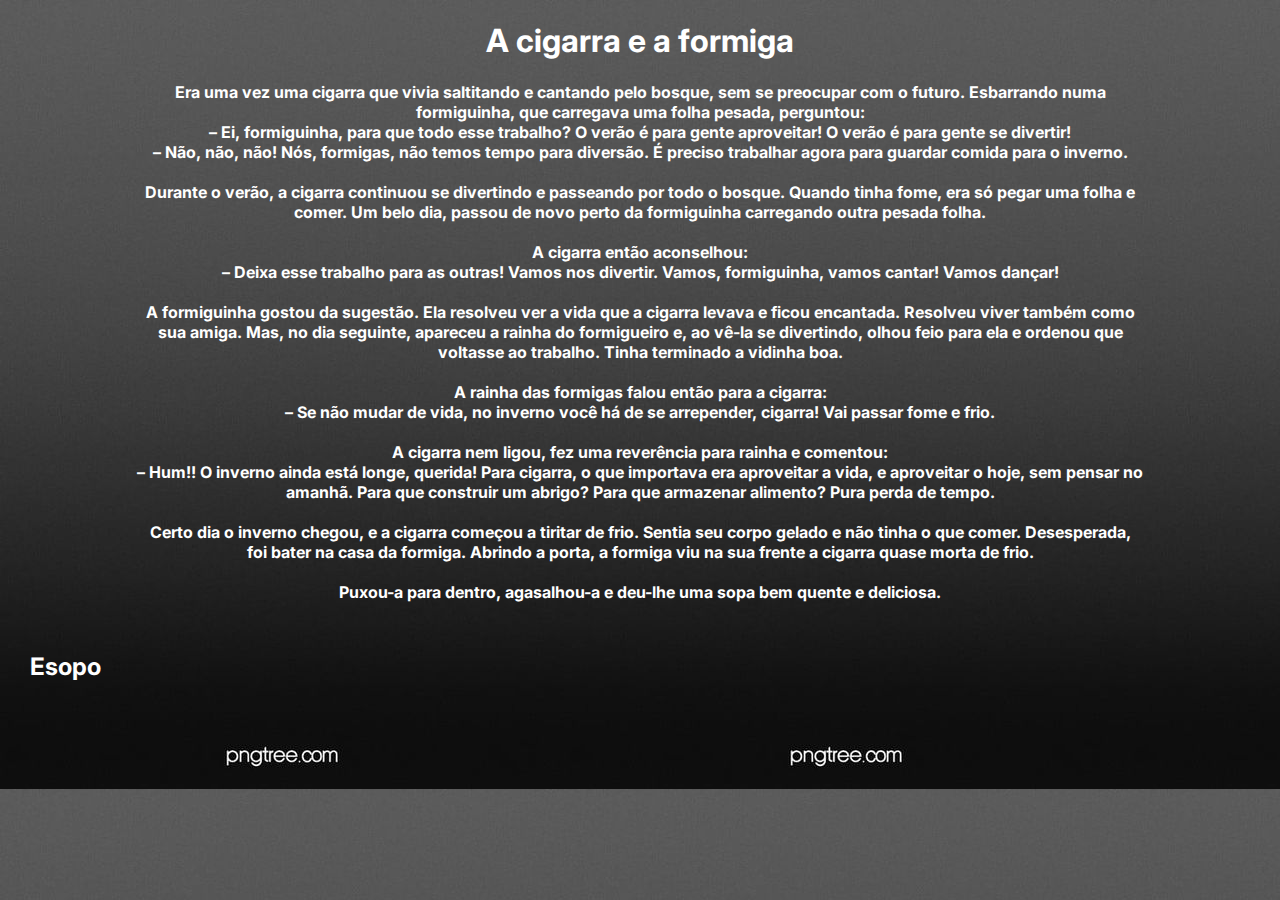
==== indexformiga.html @ 9903a944 "Primeiro lançamento do site" ====
<!DOCTYPE html>
<html lang="en">
<head>
    <meta charset="UTF-8">
    <meta http-equiv="X-UA-Compatible" content="IE=edge">
    <meta name="viewport" content="width=device-width, initial-scale=1.0">
    <title>A cigarra e a formiga</title>
    <link href="https://fonts.googleapis.com/css2?family=Inter:wght@400;700;800&display=swap" rel="stylesheet">
    <link rel="stylesheet" href="stylehist.css">
</head>
<body>
    <div vw class="enabled">
        <div vw-access-button class="active"></div>
        <div vw-plugin-wrapper>
          <div class="vw-plugin-top-wrapper"></div>
        </div>
      </div>
      <script src="https://vlibras.gov.br/app/vlibras-plugin.js"></script>
      <script>
        new window.VLibras.Widget('https://vlibras.gov.br/app');
      </script>
    <h1>A cigarra e a formiga</h1>
    <div class="historia">
        <p>
            Era uma vez uma cigarra que vivia saltitando e cantando pelo bosque, sem se preocupar com o futuro. Esbarrando numa <br> 
            formiguinha, que carregava uma folha pesada, perguntou: <br>
– Ei, formiguinha, para que todo esse trabalho? O verão é para gente aproveitar! O verão é para gente se divertir! <br>
– Não, não, não! Nós, formigas, não temos tempo para diversão. É preciso trabalhar agora para guardar comida para o inverno. <br><br> 

Durante o verão, a cigarra continuou se divertindo e passeando por todo o bosque. Quando tinha fome, era só pegar uma folha e <br>
comer. Um belo dia, passou de novo perto da formiguinha carregando outra pesada folha. <br><br>

A cigarra então aconselhou: <br>
– Deixa esse trabalho para as outras! Vamos nos divertir. Vamos, formiguinha, vamos cantar! Vamos dançar! <br><br>

A formiguinha gostou da sugestão. Ela resolveu ver a vida que a cigarra levava e ficou encantada. Resolveu viver também como <br>
sua amiga. Mas, no dia seguinte, apareceu a rainha do formigueiro e, ao vê-la se divertindo, olhou feio para ela e ordenou que <br>
voltasse ao trabalho. Tinha terminado a vidinha boa. <br><br>

A rainha das formigas falou então para a cigarra: <br>
– Se não mudar de vida, no inverno você há de se arrepender, cigarra! Vai passar fome e frio. <br><br>

A cigarra nem ligou, fez uma reverência para rainha e comentou: <br>
– Hum!! O inverno ainda está longe, querida! Para cigarra, o que importava era aproveitar a vida, e aproveitar o hoje, sem pensar no <br>
amanhã. Para que construir um abrigo? Para que armazenar alimento? Pura perda de tempo. <br><br>

Certo dia o inverno chegou, e a cigarra começou a tiritar de frio. Sentia seu corpo gelado e não tinha o que comer. Desesperada, <br>
foi bater na casa da formiga. Abrindo a porta, a formiga viu na sua frente a cigarra quase morta de frio. <br><br>

Puxou-a para dentro, agasalhou-a e deu-lhe uma sopa bem quente e deliciosa. <br><br>

<!-- Naquela hora, apareceu a rainha das formigas que disse à cigarra: <br>
– No mundo das formigas, todos trabalham e se você quiser ficar conosco, cumpra o seu dever: toque e cante para nós. Para <br>
cigarra e paras formigas, aquele foi o inverno mais feliz das suas vidas.
        </p> -->   
         <h2>Esopo</h2>
    </div>
</body>
</html>
---- stylehist.css ----
body {
    margin: 0;
    padding: 0;
    font-family: 'inter', sans-serif;
    background-image: url(img/img-gradiente.jpg);
}

p {
    color: #ffff ;
    text-align: center;
    font-family: 'inter', sans-serif;
    font-weight: bold;
    

}

h1 {
    color: #ffff;
    text-align: center;
    font-family: 'inter', sans-serif;
    font-weight: bold;
}

h2 {
    color: #ffff;
    margin-top: 30px;
    margin: 30px;
    font-family: 'inter', sans-serif;
    font-weight: bold;
}

.section-3 button {
    background-color: var(--color-button);
    display: inline-block;
    padding: 15px 70px;
    border-radius: 50px;
    color: var(--color-font);
    font-size: 20px;
    text-transform: uppercase;
    font-weight: bold;
    text-decoration: 50px;

}
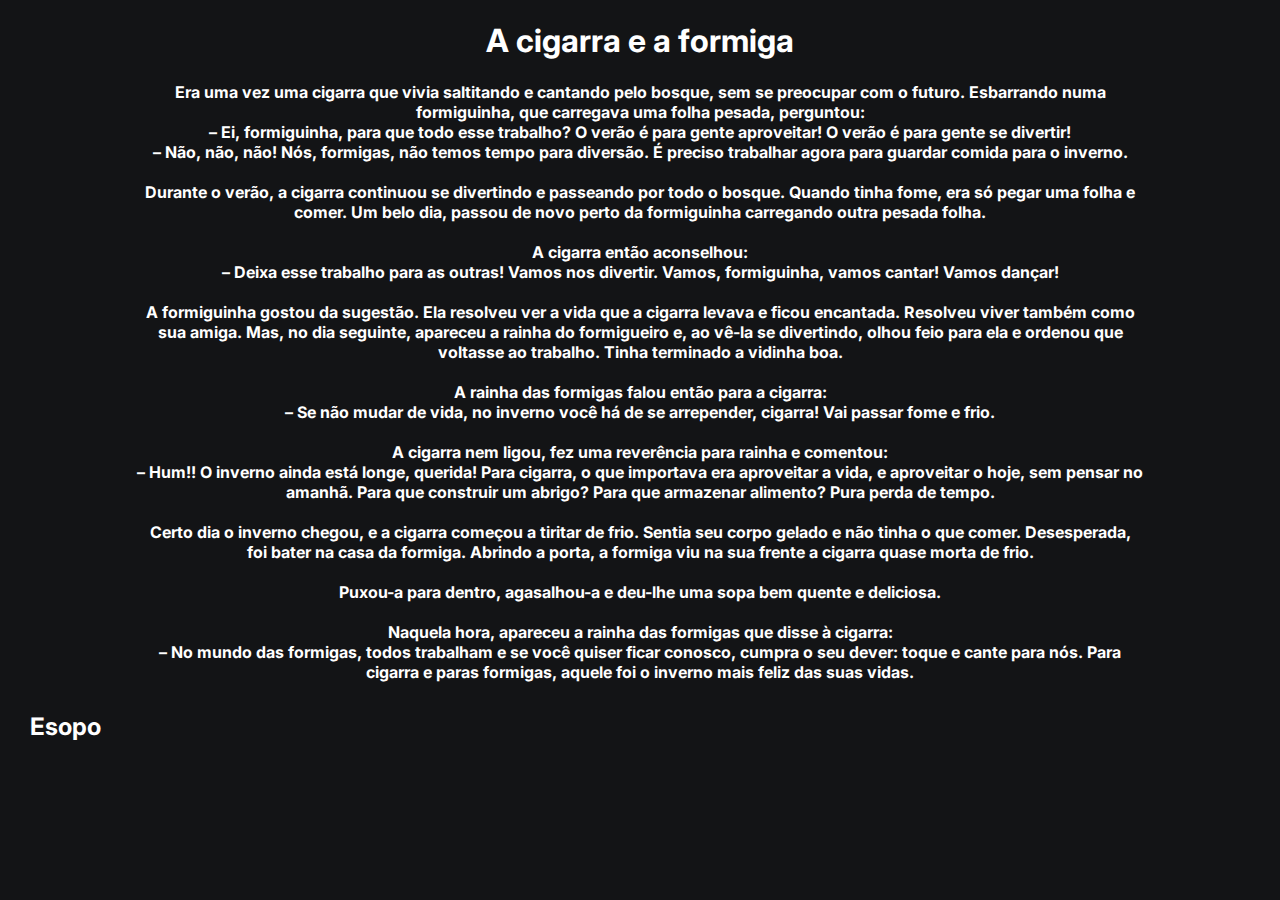
==== commit fd31a62f: "Four section" ====
--- a/indexformiga.html
+++ b/indexformiga.html
@@ -6,7 +6,7 @@
     <meta name="viewport" content="width=device-width, initial-scale=1.0">
     <title>A cigarra e a formiga</title>
     <link href="https://fonts.googleapis.com/css2?family=Inter:wght@400;700;800&display=swap" rel="stylesheet">
-    <link rel="stylesheet" href="stylehist.css">
+    <link rel="stylesheet" href="main.css">
 </head>
 <body>
     <div vw class="enabled">
@@ -49,10 +49,10 @@
 
 Puxou-a para dentro, agasalhou-a e deu-lhe uma sopa bem quente e deliciosa. <br><br>
 
-<!-- Naquela hora, apareceu a rainha das formigas que disse à cigarra: <br>
+Naquela hora, apareceu a rainha das formigas que disse à cigarra: <br>
 – No mundo das formigas, todos trabalham e se você quiser ficar conosco, cumpra o seu dever: toque e cante para nós. Para <br>
 cigarra e paras formigas, aquele foi o inverno mais feliz das suas vidas.
-        </p> -->   
+        </p> 
          <h2>Esopo</h2>
     </div>
 </body>
--- a/main.css
+++ b/main.css
@@ -0,0 +1,51 @@
+body {
+    margin: 0;
+    padding: 0;
+    font-family: 'inter', sans-serif;
+    background-color: #131416;
+
+}
+
+p {
+    color: #ffff ;
+    text-align: center;
+    font-family: 'inter', sans-serif;
+    font-weight: bold;
+    
+
+}
+
+h1 {
+    color: #ffff;
+    text-align: center;
+    font-family: 'inter', sans-serif;
+    font-weight: bold;
+}
+
+h2 {
+    color: #ffff;
+    margin-top: 30px;
+    margin: 30px;
+    font-family: 'inter', sans-serif;
+    font-weight: bold;
+}
+
+.section-3 button {
+    background-color: var(--color-button);
+    display: inline-block;
+    padding: 15px 70px;
+    border-radius: 50px;
+    color: var(--color-font);
+    font-size: 20px;
+    text-transform: uppercase;
+    font-weight: bold;
+    text-decoration: 50px;
+
+}
+
+@media (max-width: 500px) {
+    p {
+        margin: 15px;
+        font-weight: normal;
+    }
+}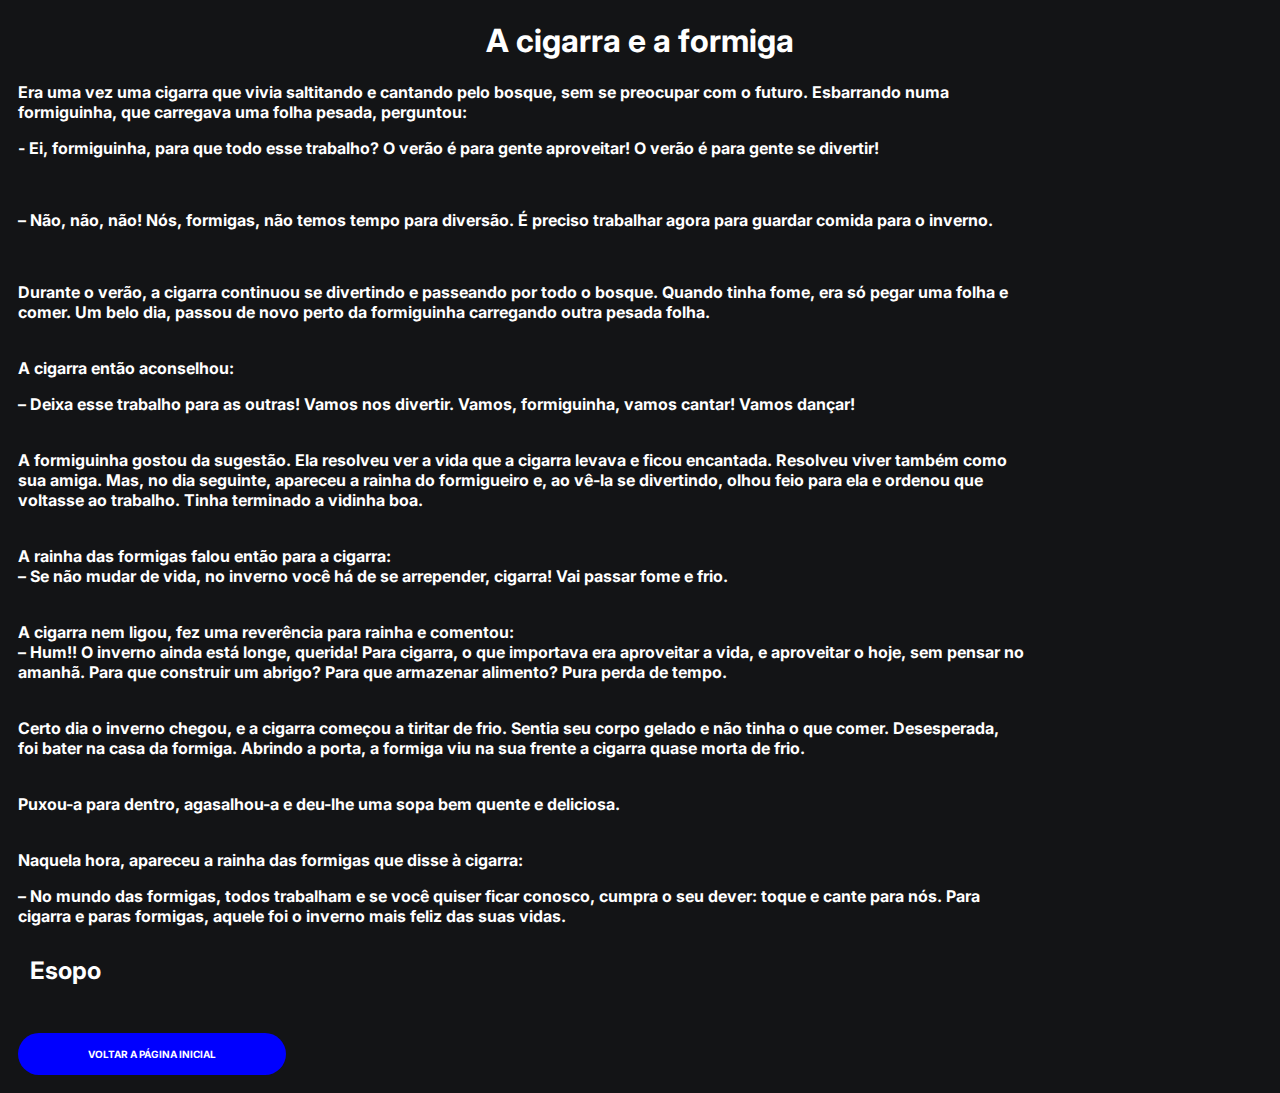
==== commit 415e57f5: "Six Section" ====
--- a/indexformiga.html
+++ b/indexformiga.html
@@ -21,39 +21,43 @@
       </script>
     <h1>A cigarra e a formiga</h1>
     <div class="historia">
-        <p>
+        <div>
+          <p>
             Era uma vez uma cigarra que vivia saltitando e cantando pelo bosque, sem se preocupar com o futuro. Esbarrando numa <br> 
-            formiguinha, que carregava uma folha pesada, perguntou: <br>
-– Ei, formiguinha, para que todo esse trabalho? O verão é para gente aproveitar! O verão é para gente se divertir! <br>
-– Não, não, não! Nós, formigas, não temos tempo para diversão. É preciso trabalhar agora para guardar comida para o inverno. <br><br> 
+            formiguinha, que carregava uma folha pesada, perguntou: <br> </div>
+<div> <p>- Ei, formiguinha, para que todo esse trabalho? O verão é para gente aproveitar! O verão é para gente se divertir!</p> <br> </div>
+<div><p>– Não, não, não! Nós, formigas, não temos tempo para diversão. É preciso trabalhar agora para guardar comida para o inverno.</p></div> <br> 
 
-Durante o verão, a cigarra continuou se divertindo e passeando por todo o bosque. Quando tinha fome, era só pegar uma folha e <br>
-comer. Um belo dia, passou de novo perto da formiguinha carregando outra pesada folha. <br><br>
+<div> <p> Durante o verão, a cigarra continuou se divertindo e passeando por todo o bosque. Quando tinha fome, era só pegar uma folha e <br>
+  comer. Um belo dia, passou de novo perto da formiguinha carregando outra pesada folha. <br><br></p></div>
 
-A cigarra então aconselhou: <br>
-– Deixa esse trabalho para as outras! Vamos nos divertir. Vamos, formiguinha, vamos cantar! Vamos dançar! <br><br>
+<div><p>A cigarra então aconselhou: <br></p></div>
+<div><p>– Deixa esse trabalho para as outras! Vamos nos divertir. Vamos, formiguinha, vamos cantar! Vamos dançar! <br><br></p></div>
 
-A formiguinha gostou da sugestão. Ela resolveu ver a vida que a cigarra levava e ficou encantada. Resolveu viver também como <br>
-sua amiga. Mas, no dia seguinte, apareceu a rainha do formigueiro e, ao vê-la se divertindo, olhou feio para ela e ordenou que <br>
-voltasse ao trabalho. Tinha terminado a vidinha boa. <br><br>
+<div><p>A formiguinha gostou da sugestão. Ela resolveu ver a vida que a cigarra levava e ficou encantada. Resolveu viver também como <br>
+  sua amiga. Mas, no dia seguinte, apareceu a rainha do formigueiro e, ao vê-la se divertindo, olhou feio para ela e ordenou que <br>
+  voltasse ao trabalho. Tinha terminado a vidinha boa. <br><br></p></div>
 
-A rainha das formigas falou então para a cigarra: <br>
-– Se não mudar de vida, no inverno você há de se arrepender, cigarra! Vai passar fome e frio. <br><br>
+<div><p>A rainha das formigas falou então para a cigarra: <br>
+  – Se não mudar de vida, no inverno você há de se arrepender, cigarra! Vai passar fome e frio. <br><br></p></div>
 
-A cigarra nem ligou, fez uma reverência para rainha e comentou: <br>
+<div><p>A cigarra nem ligou, fez uma reverência para rainha e comentou: <br>
 – Hum!! O inverno ainda está longe, querida! Para cigarra, o que importava era aproveitar a vida, e aproveitar o hoje, sem pensar no <br>
-amanhã. Para que construir um abrigo? Para que armazenar alimento? Pura perda de tempo. <br><br>
+  amanhã. Para que construir um abrigo? Para que armazenar alimento? Pura perda de tempo. <br><br></p></div>
 
-Certo dia o inverno chegou, e a cigarra começou a tiritar de frio. Sentia seu corpo gelado e não tinha o que comer. Desesperada, <br>
-foi bater na casa da formiga. Abrindo a porta, a formiga viu na sua frente a cigarra quase morta de frio. <br><br>
+<div><p>Certo dia o inverno chegou, e a cigarra começou a tiritar de frio. Sentia seu corpo gelado e não tinha o que comer. Desesperada, <br>
+  foi bater na casa da formiga. Abrindo a porta, a formiga viu na sua frente a cigarra quase morta de frio. <br><br></p></div>
 
-Puxou-a para dentro, agasalhou-a e deu-lhe uma sopa bem quente e deliciosa. <br><br>
+<div><p>Puxou-a para dentro, agasalhou-a e deu-lhe uma sopa bem quente e deliciosa. <br><br></p></div>
 
-Naquela hora, apareceu a rainha das formigas que disse à cigarra: <br>
-– No mundo das formigas, todos trabalham e se você quiser ficar conosco, cumpra o seu dever: toque e cante para nós. Para <br>
-cigarra e paras formigas, aquele foi o inverno mais feliz das suas vidas.
+<div><p>Naquela hora, apareceu a rainha das formigas que disse à cigarra: <br></p></div>
+<div><p>– No mundo das formigas, todos trabalham e se você quiser ficar conosco, cumpra o seu dever: toque e cante para nós. Para <br>
+  cigarra e paras formigas, aquele foi o inverno mais feliz das suas vidas.</p></div>
         </p> 
          <h2>Esopo</h2>
     </div>
+    <div class="section-button">
+      <a class="button" href="index.html">Voltar a página inicial</a>
+    </div>
 </body>
 </html>--- a/main.css
+++ b/main.css
@@ -8,11 +8,9 @@
 
 p {
     color: #ffff ;
-    text-align: center;
     font-family: 'inter', sans-serif;
     font-weight: bold;
-    
-
+    margin-left: 18px;
 }
 
 h1 {
@@ -48,4 +46,17 @@
         margin: 15px;
         font-weight: normal;
     }
+}
+
+.button {
+    background-color: blue;
+    display: inline-block;
+    padding: 15px 70px;
+    border-radius: 50px;
+    color: #ffff;
+    font-size: 10px;
+    text-transform: uppercase;
+    font-weight: bold;
+    text-decoration: 30px;
+    margin: 18px;
 }